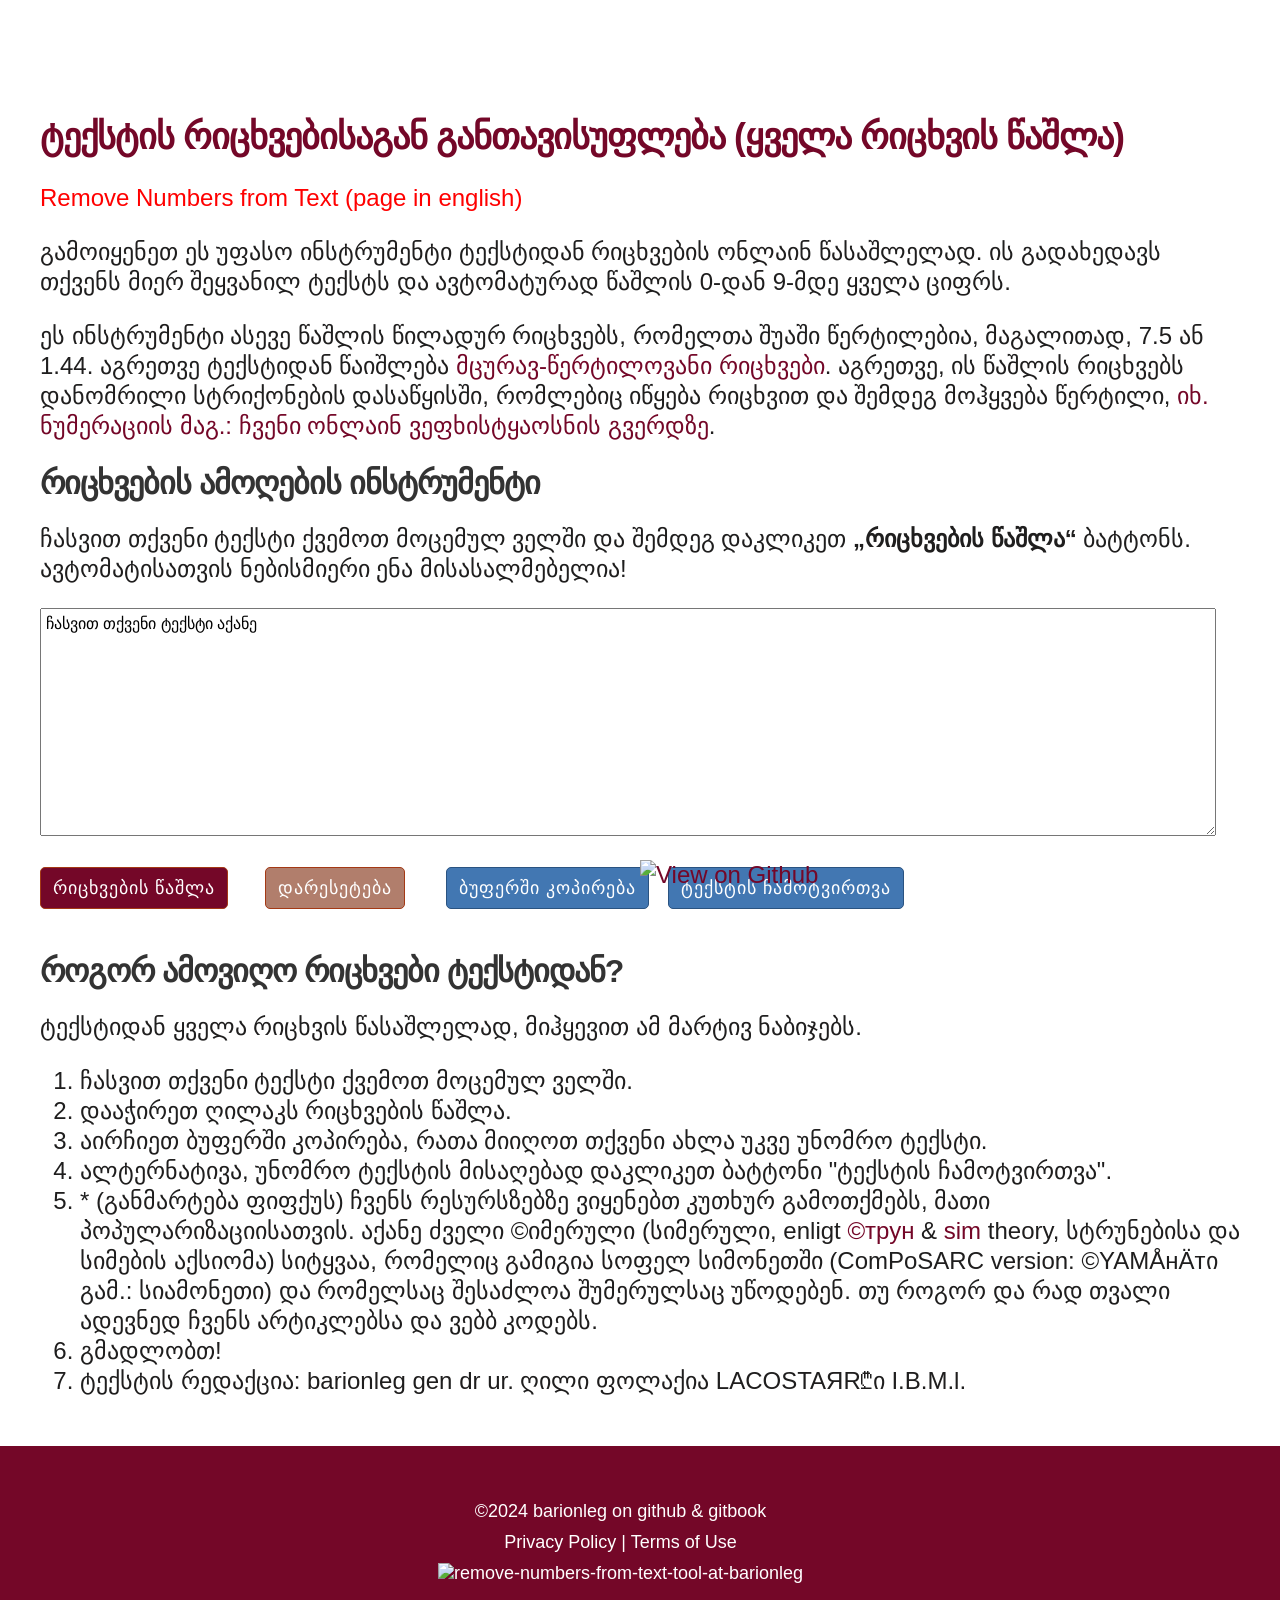
==== gindex.html @ f51fe660 "Create gindex.html" ====
<!DOCTYPE html>
<html lang="ka">

<head>
    <meta http-equiv="Content-Type" content="text/html; charset=UTF-8">
    <title>ტექსტიდან რიცხვების ამოღება (ყველა რიცხვის წაშლა)</title>
    <meta name="description" content="გამოიყენეთ ეს უფასო ონლაინ ვებ-აპლიკაცია ტექსტიდან რიცხვების წასაშლელად. ის განიხილავს თქვენს მიერ შეყვანილ ტექსტს და ავტომატურად წაშლის 0-დან 9-მდე ყველა ციფრს.">

    <meta name="robots" content="index,follow">
    <style>
        .capitalize {
            text-transform: capitalize;
        }
    </style>
    <meta name="viewport" content="initial-scale=1">
    <link rel="stylesheet" href="style.css" type="text/css" media="all">
    <link rel="icon" type="image/png" href="barionleg.png">
<style id="inline-css" type="text/css">
body{ color: ; }
h1, h2, h3, h4, h5, h6, .header { color: ; }
a{ transition: color .2s; color:  };
a:hover, a:focus, a:active { color: ; }
.frow h4{margin:0;}
</style>
    <meta property="og:title" content="ტექსტიდან რიცხვების ამოღება (ყველა რიცხვის წაშლა)">
    <meta property="og:type" content="არტიკლი">
    <meta property="og:url" content="./">
    <meta property="og:description" content="გამოიყენეთ ეს უფასო ონლაინ ვებ-აპლიკაცია ტექსტიდან რიცხვების წასაშლელად. ის განიხილავს თქვენს მიერ შეყვანილ ტექსტს და ავტომატურად წაშლის 0-დან 9-მდე ყველა ციფრს.">
    <meta property="og:site_name" content="ტექსტის ხელსაწყო">

</head>

<body>

    <div class="adthrive-placeholder-header" style="min-height:90px;"></div>
    <div id="content" class="pw">
        <h1>ტექსტის რიცხვებისაგან განთავისუფლება (ყველა რიცხვის წაშლა)</h1>
        <a href="index.html" style="color:#FF0000;"><p>Remove Numbers from Text (page in english)</p></a>		
        <p>გამოიყენეთ ეს უფასო ინსტრუმენტი ტექსტიდან რიცხვების ონლაინ წასაშლელად. ის გადახედავს თქვენს მიერ შეყვანილ ტექსტს და ავტომატურად წაშლის 0-დან 9-მდე ყველა ციფრს.</p>
        <p>ეს ინსტრუმენტი ასევე წაშლის წილადურ რიცხვებს, რომელთა შუაში წერტილებია, მაგალითად, 7.5 ან 1.44. აგრეთვე ტექსტიდან წაიშლება <a href="https://ka.wikipedia.org/wiki/მცურავი_წერტილის_არითმეტიკა" target="_blanc" />მცურავ-წერტილოვანი რიცხვები</a>. აგრეთვე, ის წაშლის რიცხვებს დანომრილი სტრიქონების დასაწყისში, რომლებიც იწყება რიცხვით და შემდეგ მოჰყვება წერტილი, <a href="https://aibolem.github.io/db/asia/mps/mps19.html#596" style="blue" target="_blanc" />იხ. ნუმერაციის მაგ.: ჩვენი ონლაინ ვეფხისტყაოსნის გვერდზე</a>.</p>

        <h2>რიცხვების ამოღების ინსტრუმენტი</h2>
        <p><label for="newText">ჩასვით თქვენი ტექსტი ქვემოთ მოცემულ ველში და შემდეგ დაკლიკეთ <strong>„რიცხვების წაშლა“ </strong> ბატტონს. ავტომატისათვის ნებისმიერი ენა მისასალმებელია!</label></p>
        <p><textarea id="newText" name="newText" rows="12" cols="36">ჩასვით თქვენი ტექსტი აქანე</textarea></p>
        <span style="white-space:nowrap;"><input type="button" name="remove-numbers" value="რიცხვების წაშლა" onclick="javascript:removeNumbers()" class="subbtn">
            <input type="button" name="clearText" id="clearText" value="დარესეტება" class="rstbtn"></span>
        <span style="white-space:nowrap;"><input type="button" name="copyClip" id="copyClip" value="ბუფერში კოპირება" class="actbtn" data-clipboard-target="#newText">
            <a href="https://barionleg.github.io/remove-numbers-from-text-tool/index.html" id="downloadFile" class="actbtn lnkbtn" download="barionleg_ის_ტექსტი_რიცხვების_გარეშე.txt">ტექსტის ჩამოტვირთვა</a></span>
        <p></p>
        <div id="tempText" name="tempText" rows="7" cols="7" class="leftField capitalize"></div>
        </form>

        <h2>როგორ ამოვიღო რიცხვები ტექსტიდან?</h2>
        <p>ტექსტიდან ყველა რიცხვის წასაშლელად, მიჰყევით ამ მარტივ ნაბიჯებს.</p>
        <ol>
            <li>ჩასვით თქვენი ტექსტი ქვემოთ მოცემულ ველში.</li>
            <li>დააჭირეთ ღილაკს რიცხვების წაშლა.</li>
            <li>აირჩიეთ ბუფერში კოპირება, რათა მიიღოთ თქვენი ახლა უკვე უნომრო ტექსტი.</li>
            <li>ალტერნატივა, უნომრო ტექსტის მისაღებად დაკლიკეთ ბატტონი "ტექსტის ჩამოტვირთვა".</li>	
            <li>* (განმარტება ფიფქუს) ჩვენს რესურსზებზე ვიყენებთ კუთხურ გამოთქმებს, მათი პოპულარიზაციისათვის. აქანე ძველი ©იმერული (სიმერული, enligt <a title="弦理論" href="https://ru.wikipedia.org/wiki/Теория_струн" rel="nofollow">©трун</a> & <a title="弦理論" href="https://ka.wikipedia.org/wiki/სიმების_თეორია" rel="nofollow">sim</a> theory, სტრუნებისა და სიმების აქსიომა) სიტყვაა, რომელიც გამიგია სოფელ სიმონეთში (ComPoSARC version: ©YAMÅнÄтი გამ.: სიამონეთი) და რომელსაც შესაძლოა შუმერულსაც უწოდებენ. თუ როგორ და რად თვალი ადევნედ ჩვენს არტიკლებსა და ვებბ კოდებს. </li>	
            <li>გმადლობთ!</li>
            <li>ტექსტის რედაქცია: barionleg gen dr ur. ღილი ფოლაქია LACOSTAЯR₾ი I.B.M.l.</li>			
        </ol>


    </div>
    <div id="ftr">
        <ul id="fmenu">
            <li><span id="copyright">©2024 barionleg on github & gitbook </span></li>
            <li><a title="プライバシーポリシー" href="https://barionleg.github.io/froide/プライバシーポリシー.html" rel="nofollow">Privacy Policy</a> | <a title="利用規約" href="https://barionleg.github.io/froide/利用規約.html" rel="nofollow">Terms of Use</a></li>
            <li><a href="https://georgien.fr" target="_blanc"><img src="barionleg.png" width="173" height="173" alt="remove-numbers-from-text-tool-at-barionleg" title="web tools"></a></li>
        </ul>
    </div>

    <script type="text/javascript" src="remove-numbers.js"></script>
    <script async="" type="text/javascript" src="geo-clipped.js"></script>
	
                <a href="https://github.com/barionleg/remove-numbers-from-text-tool/wiki" class="view-on-github" style="position: fixed;bottom: 10px;left: 50%;z-index: 9999;"> <img alt="View on Github" src="https://aibolem.github.io/kml/img/view-on-github.png" title="View on Github" width="164"> </a>

</body>

</html>
---- style.css ----
body {
    margin: 0;
    padding: 0;
    font-size: 24px;
    font-family: "Trebuchet MS", sans-serif;
    line-height: 30px;
    background: #fff;
    color: #1f1e1e
}

h1 {
    letter-spacing: -1px;
    font-size: 36px;
    line-height: 45px;
    font-family: "Trebuchet MS", sans-serif;
    color: #740728
}

h2,
h3,
h4,
h5 {
    letter-spacing: -1px;
    font-size: 32px;
    font-family: "Trebuchet MS", sans-serif;
    color: #333
}

h3,
h4,
h5 {
    font-size: 24px
}

input {
    font-size: 18px;
    padding: 3px
}

select {
    font-size: 18px;
    padding: 3px
}

#litype {
    margin-right: 24px
}

#headstatus {
    transform: scale(1.5, 1.5)
}

a:link {
    color: #740728;
    text-decoration: none
}

a:visited {
    color: #740728;
    text-decoration: none
}

a:active {
    color: #740728;
    text-decoration: none
}

a:hover {
    color: #2fcbe0;
    text-decoration: none
}

.lnkbtn {
    display: inline-block;
    line-height: 22px
}

a.lnkbtn,
a.lnkbtn:hover {
    color: #fff
}

#hdrWrapper {
    background: #740728;
    width: 100%;
    padding: 20px 0 0
}

#hdr {
    margin: 0 auto;
    height: 80px
}

#hdr img {
    display: inline-block;
    float: left
}

#nav {
    margin-top: 9px
}

#menu {
    list-style-type: none;
    margin: 11px 0 0;
    padding-left: 0;
    float: right
}

#menu li {
    padding-left: 39px;
    float: left;
    color: #000;
    font-size: 24px;
    font-family: "Trebuchet MS", sans-serif
}

a.mitems:active,
a.mitems:link,
a.mitems:visited {
    color: #fff;
    text-decoration: none
}

a.mitems:hover {
    color: #bcbcbc;
    text-decoration: none
}

#current {
    color: #bcbcbc
}

.tools.a {
    color: #2fcbe0
}

#solutions {
    margin: 0 auto;
    color: #fff;
    vertical-align: middle;
    font-size: 24px;
    padding-top: 70px
}

#solutions p {
    margin-bottom: 64px;
    text-shadow: 2px 2px 4px #000
}

a.wbox {
    border: 1px solid #fff;
    text-decoration: none;
    padding: 16px;
    color: #fff;
    font-size: 24px;
    color: #2fcbe0
}

a.wbox:hover {
    background: #000;
    color: #740728
}

#contentH {
    margin: 0 auto
}

#content {
    margin: 0 auto
}

.ftable {
    display: table;
    border-collapse: separate;
    border-spacing: 25px
}

.frow {
    display: table-row
}

.frow div {
    display: table-cell;
    border: 1px dashed #dfdfdf;
    padding: 10px 25px;
    border-radius: 6px;
    background: #fbf3ed;
    width: 50%
}

.tools {
    list-style-type: square;
    padding-left: 25px
}

.tools li {
    margin-bottom: 15px
}

#ftr {
    width: 100%;
    height: 420px;
    background: #740728;
    color: #fff;
    margin-top: 50px;
    text-align: center
}

#fmenu {
    list-style-type: none;
    margin: 0 auto;
    padding: 0;
    padding-top: 50px
}

#fmenu li {
    padding: 5px 39px 5px 0;
    color: #fff;
    font-size: 18px;
    line-height: 21px
}

#fmenu li a {
    color: #fff;
    text-decoration: none
}

#fmenu li a:hover {
    color: #fff;
    text-decoration: none
}

#copyright {
    font-size: 18px
}

.leftField {
    position: absolute;
    width: 100px;
    height: 100px;
    left: -10000px;
    overflow: hidden
}

#successMsg1,
#successMsg2,
#successMsg3 {
    color: red;
    padding-left: 20px;
    display: none;
    font-size: 16px
}

.pw {
    width: 1200px
}

.admbottom {
    margin-bottom: 15px;
    text-align: center
}

.admbottom2 {
    margin-bottom: 15px;
    text-align: center
}

.admbottom3 {
    margin-bottom: 15px;
    text-align: center
}

.adleft {
    box-sizing: border-box;
    width: auto;
    margin: 9px 12px 9px 0;
    float: left
}

.adright {
    box-sizing: border-box;
    width: auto;
    margin: 9px 0 9px 12px;
    float: right
}

.admtop {
    margin-top: 15px
}

.admtop2 {
    margin-top: 10px;
    margin-bottom: 5px;
    overflow: hidden;
    text-align: center
}

.admtop3 {
    margin-top: 10px;
    overflow: hidden;
    text-align: center
}

.n15 {
    margin-bottom: 15px
}

#tfsearch {
    height: 15px
}

#langTableCh {
    width: 100%;
    font-size: 18px
}

hr {
    margin: 15px 0;
    padding: 0;
    height: 1px;
    background-color: #ea6f15;
    border: none
}

.fleft {
    float: left;
    padding: 5px 10px 5px 0
}

.fright {
    float: right;
    padding: 5px 0 5px 10px
}

.code {
    color: #031f0c;
    padding: 20px 10px;
    border-top: 2px dotted #ccc;
    border-bottom: 2px dotted #ccc
}

.cmt {
    color: #063
}

form,
form h2 {
    margin: 0;
    padding: 0
}

.online-tools {
    margin: 0 0 20px;
    padding: 20px;
    border: 1px dashed #999;
    background-color: #fbf3ed;
    clear: both;
    border-radius: 12px
}

textarea {
    width: 97%;
    margin: 0;
    padding: 5px;
    font-family: Arial, Verdana, sans-serif;
    font-size: 16px
}

.actbtn,
.frmbtn {
    padding: 6px 9px;
    font-size: 15px
}

.socialShareBar {
    margin: 5px 0 20px
}

.frmbtn,
.subbtn {
    margin: 0 0 20px
}

.frmbtn {
    color: #069;
    cursor: pointer
}

.rstbtn,
.subbtn {
    padding: 9px 12px;
    font-size: 18px;
    letter-spacing: 1px;
    cursor: pointer;
    color: #fff
}

.subbtn {
    background-color: #740728;
    border: 1px solid #a43915;
    border-radius: 5px
}

.subbtn:hover {
    background-color: #ae370f
}

.rstbtn {
    margin: 0 35px 20px 30px;
    background-color: #b17e6c;
    border: 1px solid #a43915;
    border-radius: 5px
}

.rstbtn:hover {
    background-color: #88685c
}

.actbtn {
    margin: 0 12px 20px 0;
    padding: 9px 12px;
    font-size: 18px;
    color: #fff;
    cursor: pointer;
    background-color: #4277b2;
    border: 1px solid #2a5381;
    border-radius: 5px;
    letter-spacing: 1px
}

.actbtn:hover {
    background-color: #5d9de4
}

button {
    cursor: pointer;
    border-radius: 5px
}

.resp-sharing-button__icon,
.resp-sharing-button__link {
    display: inline-block
}

.resp-sharing-button__link {
    text-decoration: none !important;
    color: #fff !important;
    margin: 4px
}

.resp-sharing-button {
    border-radius: 5px;
    transition: 25ms ease-out;
    padding: 7px 8px 4px 6px;
    font-family: Arial, sans-serif
}

.resp-sharing-button__icon svg {
    width: 12px;
    height: 12px;
    margin-right: 6px
}

.resp-sharing-button--small svg {
    margin: 0;
    vertical-align: middle
}

.resp-sharing-button__icon {
    stroke: #fff;
    fill: none
}

.resp-sharing-button__icon--solid,
.resp-sharing-button__icon--solidcircle {
    fill: #fff;
    stroke: none
}

.resp-sharing-button--twitter {
    background-color: #55acee
}

.resp-sharing-button--twitter:hover {
    background-color: #2795e9
}

.resp-sharing-button--pinterest {
    background-color: #bd081c
}

.resp-sharing-button--pinterest:hover {
    background-color: #8c0615
}

.resp-sharing-button--facebook {
    background-color: #3b5998;
    border-color: #3b5998
}

.resp-sharing-button--facebook:hover {
    background-color: #2d4373
}

.resp-sharing-button--tumblr {
    background-color: #35465c
}

.resp-sharing-button--tumblr:hover {
    background-color: #222d3c
}

.resp-sharing-button--google {
    background-color: #dd4b39
}

.resp-sharing-button--google:hover {
    background-color: #c23321
}

.resp-sharing-button--facebook:active,
.resp-sharing-button--facebook:hover {
    background-color: #2d4373;
    border-color: #2d4373
}

.resp-sharing-button--twitter {
    border-color: #55acee
}

.resp-sharing-button--twitter:active,
.resp-sharing-button--twitter:hover {
    background-color: #2795e9;
    border-color: #2795e9
}

.resp-sharing-button--google {
    border-color: #dd4b39
}

.resp-sharing-button--google:active,
.resp-sharing-button--google:hover {
    background-color: #c23321;
    border-color: #c23321
}

.resp-sharing-button--tumblr {
    border-color: #35465c
}

.resp-sharing-button--tumblr:active,
.resp-sharing-button--tumblr:hover {
    background-color: #222d3c;
    border-color: #222d3c
}

.resp-sharing-button--pinterest {
    border-color: #bd081c
}

.resp-sharing-button--pinterest:active,
.resp-sharing-button--pinterest:hover {
    background-color: #8c0615;
    border-color: #8c0615
}

.mhide {
    display: block
}

.dhide {
    display: none
}

.ahide {
    display: none
}

#thide {
    display: none
}

#wordListNew span {
    font-size: 32px;
    background-color: #ff9;
    padding: 15px;
    margin: 10px;
    border-right: 1px solid #c5c3c3;
    border-bottom: 1px solid #c5c3c3;
    display: inline-block
}

#wordListNew span:hover {
    background-color: #dedede;
    cursor: pointer
}

#bestWords {
    box-sizing: border-box;
    padding: 15px;
    border: 1px #000 dashed;
    border-radius: 12px;
    background-color: #fbf3ed;
    min-height: 240px;
    overflow-y: auto;
    margin-bottom: 20px
}

#wordPenNew span {
    box-sizing: border-box;
    background-color: #ff9;
    padding: 6px 12px;
    margin: 6px;
    border-right: 1px solid #c5c3c3;
    border-bottom: 1px solid #c5c3c3;
    display: inline-block
}

.onlineToolsW dt {
    box-sizing: border-box;
    font-size: 24px;
    background-color: #ff9;
    padding: 10px;
    margin: 10px;
    border-right: 1px solid #c5c3c3;
    border-bottom: 1px solid #c5c3c3;
    display: inline-block
}

dt {
    float: left;
    display: inline-block
}

.screenMsg {
    padding-left: 5px;
    color: #666;
    text-align: center
}

.moveOff {
    position: absolute;
    width: 100px;
    left: -1000px;
    overflow: hidden
}

.mTop {
    margin-top: 20px
}

.mBot {
    margin-bottom: 20px
}

.flat {
    margin: 0;
    padding: 0
}

.flatish {
    margin: 0;
    padding: 5px 0
}

@media screen and (max-width: 1240px) {
    .pw {
        width: 900px
    }

    .ftable {
        border-spacing: 20px
    }

    .mhide {
        display: block
    }

    #wordListNew span {
        font-size: 24px
    }
}

@media screen and (max-width: 930px) {
    .pw {
        width: 800px
    }

    #hdr img {
        display: block;
        float: none;
        margin: 0 auto;
        padding-bottom: 12px
    }

    #menu {
        float: none;
        margin: 0 auto
    }

    #menu li {
        float: none;
        border-top: 1px solid #dedede;
        padding: 15px 0
    }

    #hdrWrapper {
        position: relative
    }

    #hdr {
        height: auto
    }

    .ftable {
        border-spacing: 15px
    }

    #content {
        margin-top: 160px
    }

    .mhide {
        display: block
    }
}

@media screen and (max-width: 830px) {
    body {
        font-size: 21px;
        line-height: 27px
    }

    h1,
    h2,
    h3,
    h4,
    h5 {
        font-size: 24px;
        line-height: 30px
    }

    .pw {
        width: 96%
    }

    #lco,
    #rco {
        float: none;
        width: 100%
    }

    #hdr img {
        display: block;
        float: none;
        margin: 0 auto;
        padding-bottom: 12px
    }

    #menu {
        float: none;
        margin: 0 auto
    }

    #menu li {
        float: none;
        border-top: 1px solid #dedede;
        padding: 15px 0
    }

    #hdrWrapper {
        position: relative
    }

    #hdr {
        height: auto
    }

    .ftable,
    .frow,
    .frow div {
        display: block
    }

    .frow div {
        float: none;
        width: 100%;
        box-sizing: border-box;
        margin-bottom: 15px
    }

    #content {
        margin-top: 10px
    }

    .mhide {
        display: none
    }
}

@media screen and (max-width: 700px) {
    .admtop2 {
        display: none
    }

    .admbottom2 {
        display: none
    }

    .adleft {
        float: none;
        margin: 5px 0;
        width: 100%;
        overflow: hidden
    }

    .adright {
        float: none;
        margin: 5px 0;
        width: 100%;
        overflow: hidden
    }

    .mhide {
        display: none
    }
}
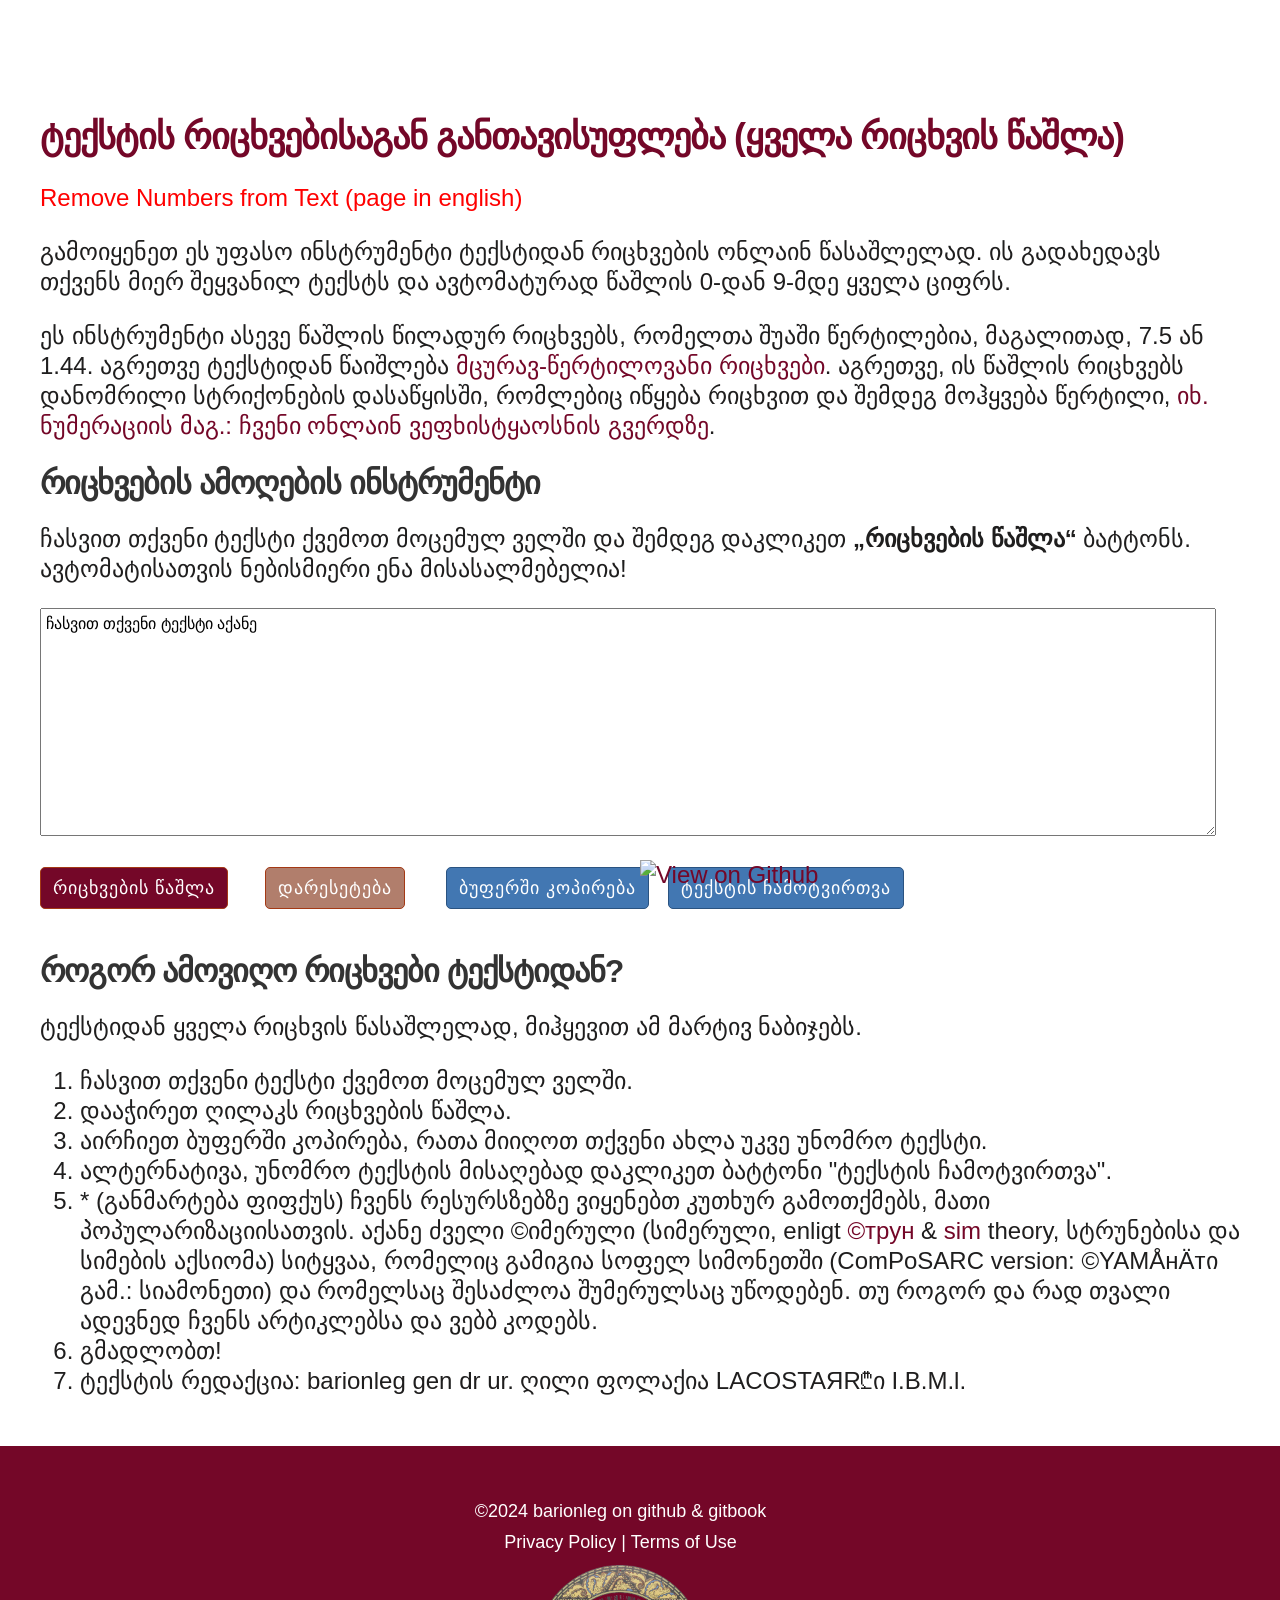
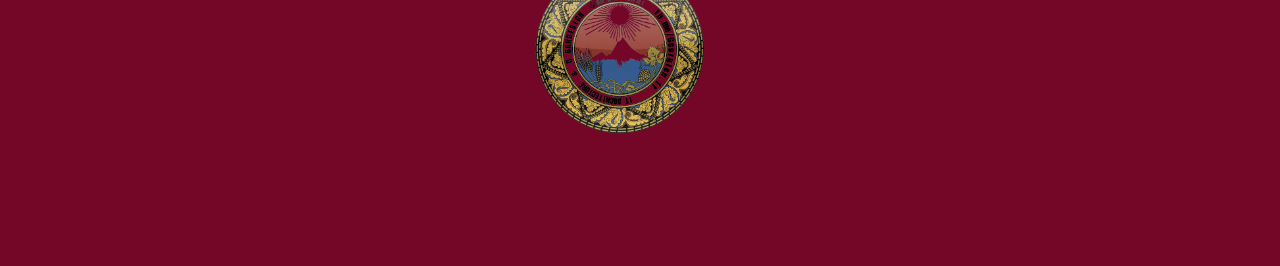
==== commit 11d8998a: "Update gindex.html" ====
--- a/gindex.html
+++ b/gindex.html
@@ -14,7 +14,7 @@
     </style>
     <meta name="viewport" content="initial-scale=1">
     <link rel="stylesheet" href="style.css" type="text/css" media="all">
-    <link rel="icon" type="image/png" href="barionleg.png">
+    <link rel="SHORTCUT ICON" href="barionleg.png">
 <style id="inline-css" type="text/css">
 body{ color: ; }
 h1, h2, h3, h4, h5, h6, .header { color: ; }
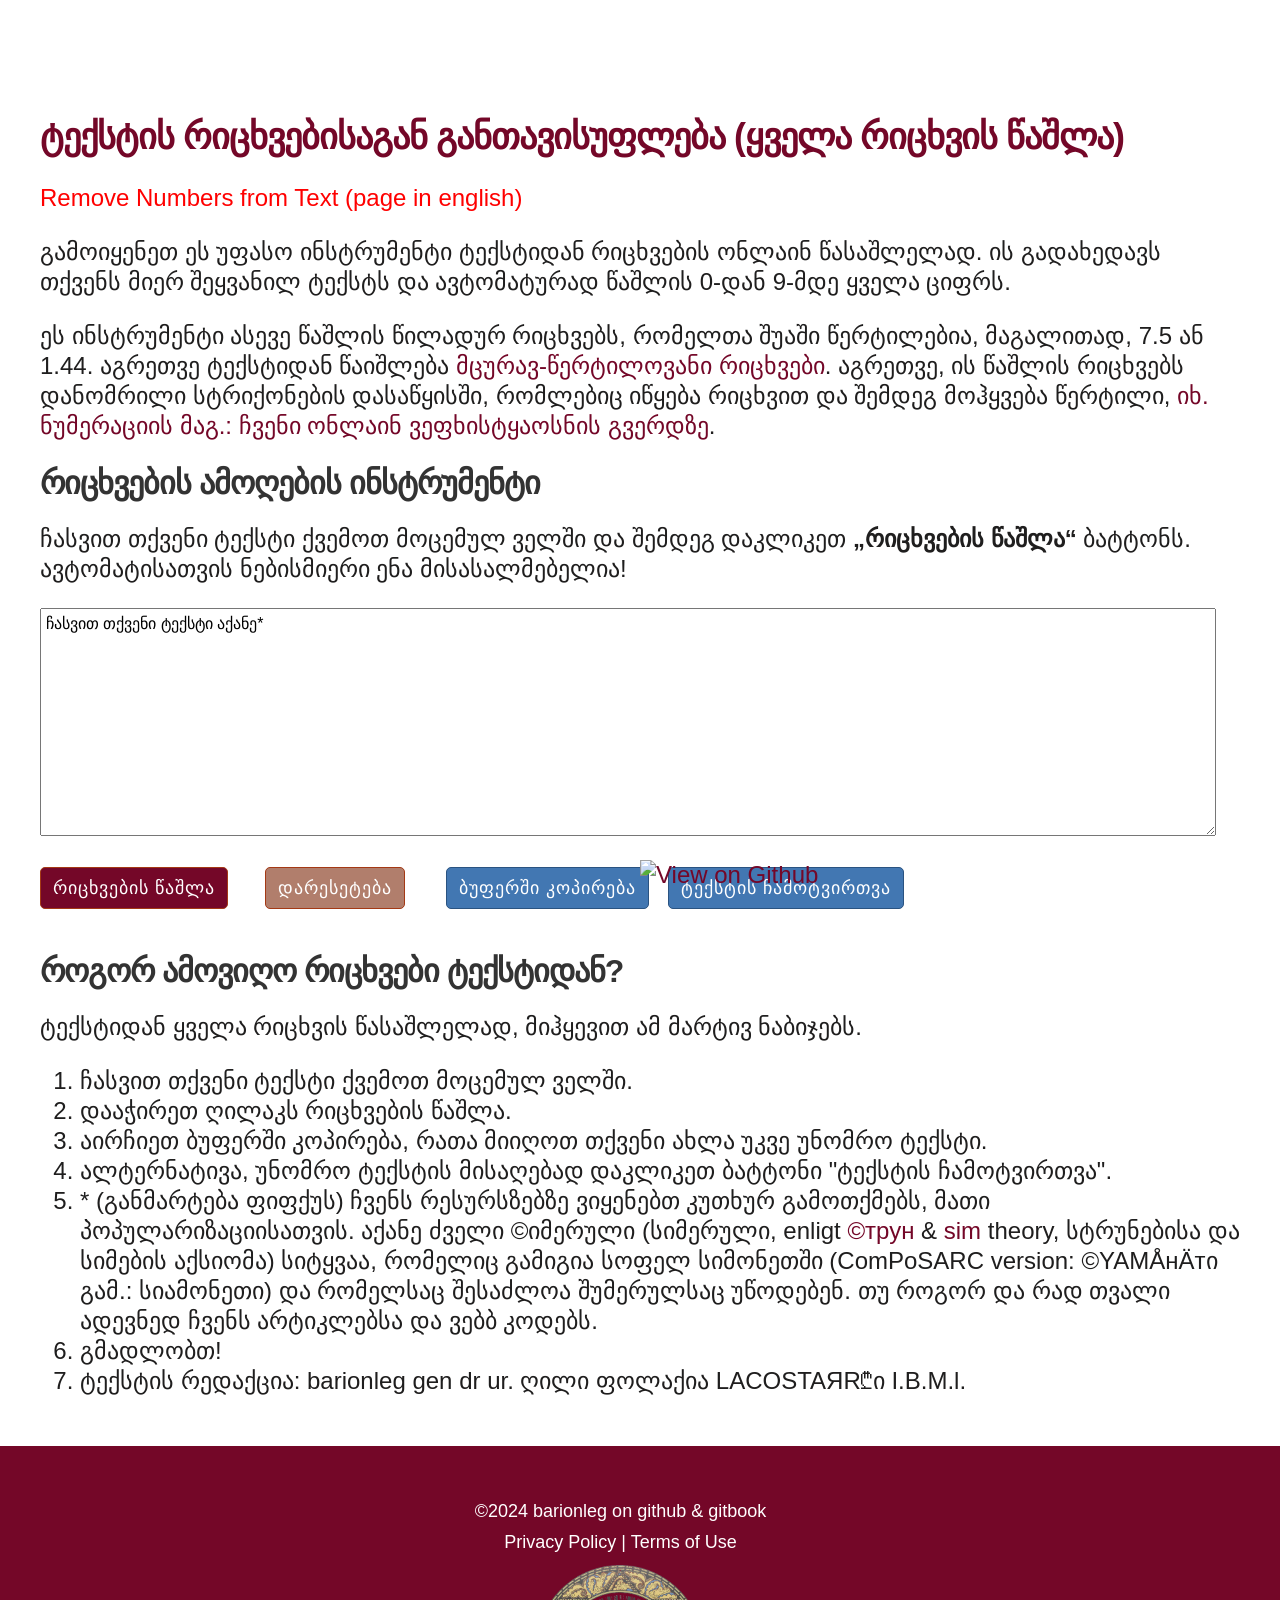
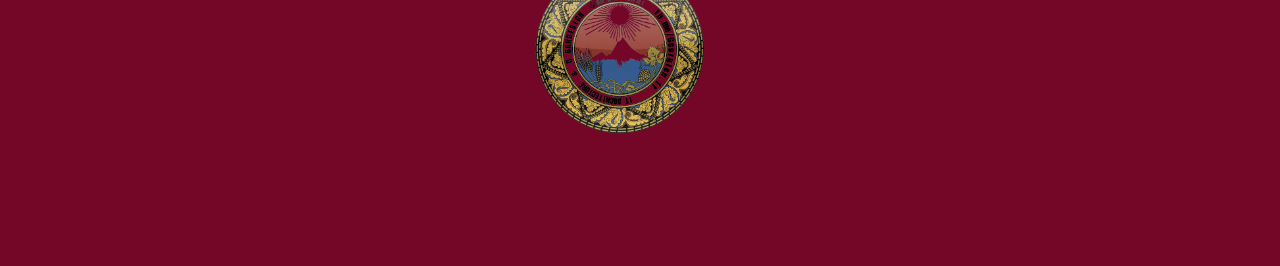
==== commit c84787f3: "Update gindex.html" ====
--- a/gindex.html
+++ b/gindex.html
@@ -15,13 +15,38 @@
     <meta name="viewport" content="initial-scale=1">
     <link rel="stylesheet" href="style.css" type="text/css" media="all">
     <link rel="SHORTCUT ICON" href="barionleg.png">
-<style id="inline-css" type="text/css">
-body{ color: ; }
-h1, h2, h3, h4, h5, h6, .header { color: ; }
-a{ transition: color .2s; color:  };
-a:hover, a:focus, a:active { color: ; }
-.frow h4{margin:0;}
-</style>
+    <style id="inline-css" type="text/css">
+        body {
+            color: ;
+        }
+
+        h1,
+        h2,
+        h3,
+        h4,
+        h5,
+        h6,
+        .header {
+            color: ;
+        }
+
+        a {
+            transition: color .2s;
+            color:
+        }
+
+        ;
+
+        a:hover,
+        a:focus,
+        a:active {
+            color: ;
+        }
+
+        .frow h4 {
+            margin: 0;
+        }
+    </style>
     <meta property="og:title" content="ტექსტიდან რიცხვების ამოღება (ყველა რიცხვის წაშლა)">
     <meta property="og:type" content="არტიკლი">
     <meta property="og:url" content="./">
@@ -35,13 +60,15 @@
     <div class="adthrive-placeholder-header" style="min-height:90px;"></div>
     <div id="content" class="pw">
         <h1>ტექსტის რიცხვებისაგან განთავისუფლება (ყველა რიცხვის წაშლა)</h1>
-        <a href="index.html" style="color:#FF0000;"><p>Remove Numbers from Text (page in english)</p></a>		
+        <a href="index.html" style="color:#FF0000;">
+            <p>Remove Numbers from Text (page in english)</p>
+        </a>
         <p>გამოიყენეთ ეს უფასო ინსტრუმენტი ტექსტიდან რიცხვების ონლაინ წასაშლელად. ის გადახედავს თქვენს მიერ შეყვანილ ტექსტს და ავტომატურად წაშლის 0-დან 9-მდე ყველა ციფრს.</p>
         <p>ეს ინსტრუმენტი ასევე წაშლის წილადურ რიცხვებს, რომელთა შუაში წერტილებია, მაგალითად, 7.5 ან 1.44. აგრეთვე ტექსტიდან წაიშლება <a href="https://ka.wikipedia.org/wiki/მცურავი_წერტილის_არითმეტიკა" target="_blanc" />მცურავ-წერტილოვანი რიცხვები</a>. აგრეთვე, ის წაშლის რიცხვებს დანომრილი სტრიქონების დასაწყისში, რომლებიც იწყება რიცხვით და შემდეგ მოჰყვება წერტილი, <a href="https://aibolem.github.io/db/asia/mps/mps19.html#596" style="blue" target="_blanc" />იხ. ნუმერაციის მაგ.: ჩვენი ონლაინ ვეფხისტყაოსნის გვერდზე</a>.</p>
 
         <h2>რიცხვების ამოღების ინსტრუმენტი</h2>
         <p><label for="newText">ჩასვით თქვენი ტექსტი ქვემოთ მოცემულ ველში და შემდეგ დაკლიკეთ <strong>„რიცხვების წაშლა“ </strong> ბატტონს. ავტომატისათვის ნებისმიერი ენა მისასალმებელია!</label></p>
-        <p><textarea id="newText" name="newText" rows="12" cols="36">ჩასვით თქვენი ტექსტი აქანე</textarea></p>
+        <p><textarea id="newText" name="newText" rows="12" cols="36">ჩასვით თქვენი ტექსტი აქანე*</textarea></p>
         <span style="white-space:nowrap;"><input type="button" name="remove-numbers" value="რიცხვების წაშლა" onclick="javascript:removeNumbers()" class="subbtn">
             <input type="button" name="clearText" id="clearText" value="დარესეტება" class="rstbtn"></span>
         <span style="white-space:nowrap;"><input type="button" name="copyClip" id="copyClip" value="ბუფერში კოპირება" class="actbtn" data-clipboard-target="#newText">
@@ -56,10 +83,10 @@
             <li>ჩასვით თქვენი ტექსტი ქვემოთ მოცემულ ველში.</li>
             <li>დააჭირეთ ღილაკს რიცხვების წაშლა.</li>
             <li>აირჩიეთ ბუფერში კოპირება, რათა მიიღოთ თქვენი ახლა უკვე უნომრო ტექსტი.</li>
-            <li>ალტერნატივა, უნომრო ტექსტის მისაღებად დაკლიკეთ ბატტონი "ტექსტის ჩამოტვირთვა".</li>	
-            <li>* (განმარტება ფიფქუს) ჩვენს რესურსზებზე ვიყენებთ კუთხურ გამოთქმებს, მათი პოპულარიზაციისათვის. აქანე ძველი ©იმერული (სიმერული, enligt <a title="弦理論" href="https://ru.wikipedia.org/wiki/Теория_струн" rel="nofollow">©трун</a> & <a title="弦理論" href="https://ka.wikipedia.org/wiki/სიმების_თეორია" rel="nofollow">sim</a> theory, სტრუნებისა და სიმების აქსიომა) სიტყვაა, რომელიც გამიგია სოფელ სიმონეთში (ComPoSARC version: ©YAMÅнÄтი გამ.: სიამონეთი) და რომელსაც შესაძლოა შუმერულსაც უწოდებენ. თუ როგორ და რად თვალი ადევნედ ჩვენს არტიკლებსა და ვებბ კოდებს. </li>	
+            <li>ალტერნატივა, უნომრო ტექსტის მისაღებად დაკლიკეთ ბატტონი "ტექსტის ჩამოტვირთვა".</li>
+            <li>* (განმარტება ფიფქუს) ჩვენს რესურსზებზე ვიყენებთ კუთხურ გამოთქმებს, მათი პოპულარიზაციისათვის. აქანე ძველი ©იმერული (სიმერული, enligt <a title="弦理論" href="https://ru.wikipedia.org/wiki/Теория_струн" rel="nofollow">©трун</a> & <a title="弦理論" href="https://ka.wikipedia.org/wiki/სიმების_თეორია" rel="nofollow">sim</a> theory, სტრუნებისა და სიმების აქსიომა) სიტყვაა, რომელიც გამიგია სოფელ სიმონეთში (ComPoSARC version: ©YAMÅнÄтი გამ.: სიამონეთი) და რომელსაც შესაძლოა შუმერულსაც უწოდებენ. თუ როგორ და რად თვალი ადევნედ ჩვენს არტიკლებსა და ვებბ კოდებს. </li>
             <li>გმადლობთ!</li>
-            <li>ტექსტის რედაქცია: barionleg gen dr ur. ღილი ფოლაქია LACOSTAЯR₾ი I.B.M.l.</li>			
+            <li>ტექსტის რედაქცია: barionleg gen dr ur. ღილი ფოლაქია LACOSTAЯR₾ი I.B.M.l.</li>
         </ol>
 
 
@@ -74,8 +101,8 @@
 
     <script type="text/javascript" src="remove-numbers.js"></script>
     <script async="" type="text/javascript" src="geo-clipped.js"></script>
-	
-                <a href="https://github.com/barionleg/remove-numbers-from-text-tool/wiki" class="view-on-github" style="position: fixed;bottom: 10px;left: 50%;z-index: 9999;"> <img alt="View on Github" src="https://aibolem.github.io/kml/img/view-on-github.png" title="View on Github" width="164"> </a>
+
+    <a href="https://github.com/barionleg/remove-numbers-from-text-tool/wiki" class="view-on-github" style="position: fixed;bottom: 10px;left: 50%;z-index: 9999;"> <img alt="View on Github" src="https://aibolem.github.io/kml/img/view-on-github.png" title="View on Github" width="164"> </a>
 
 </body>
 
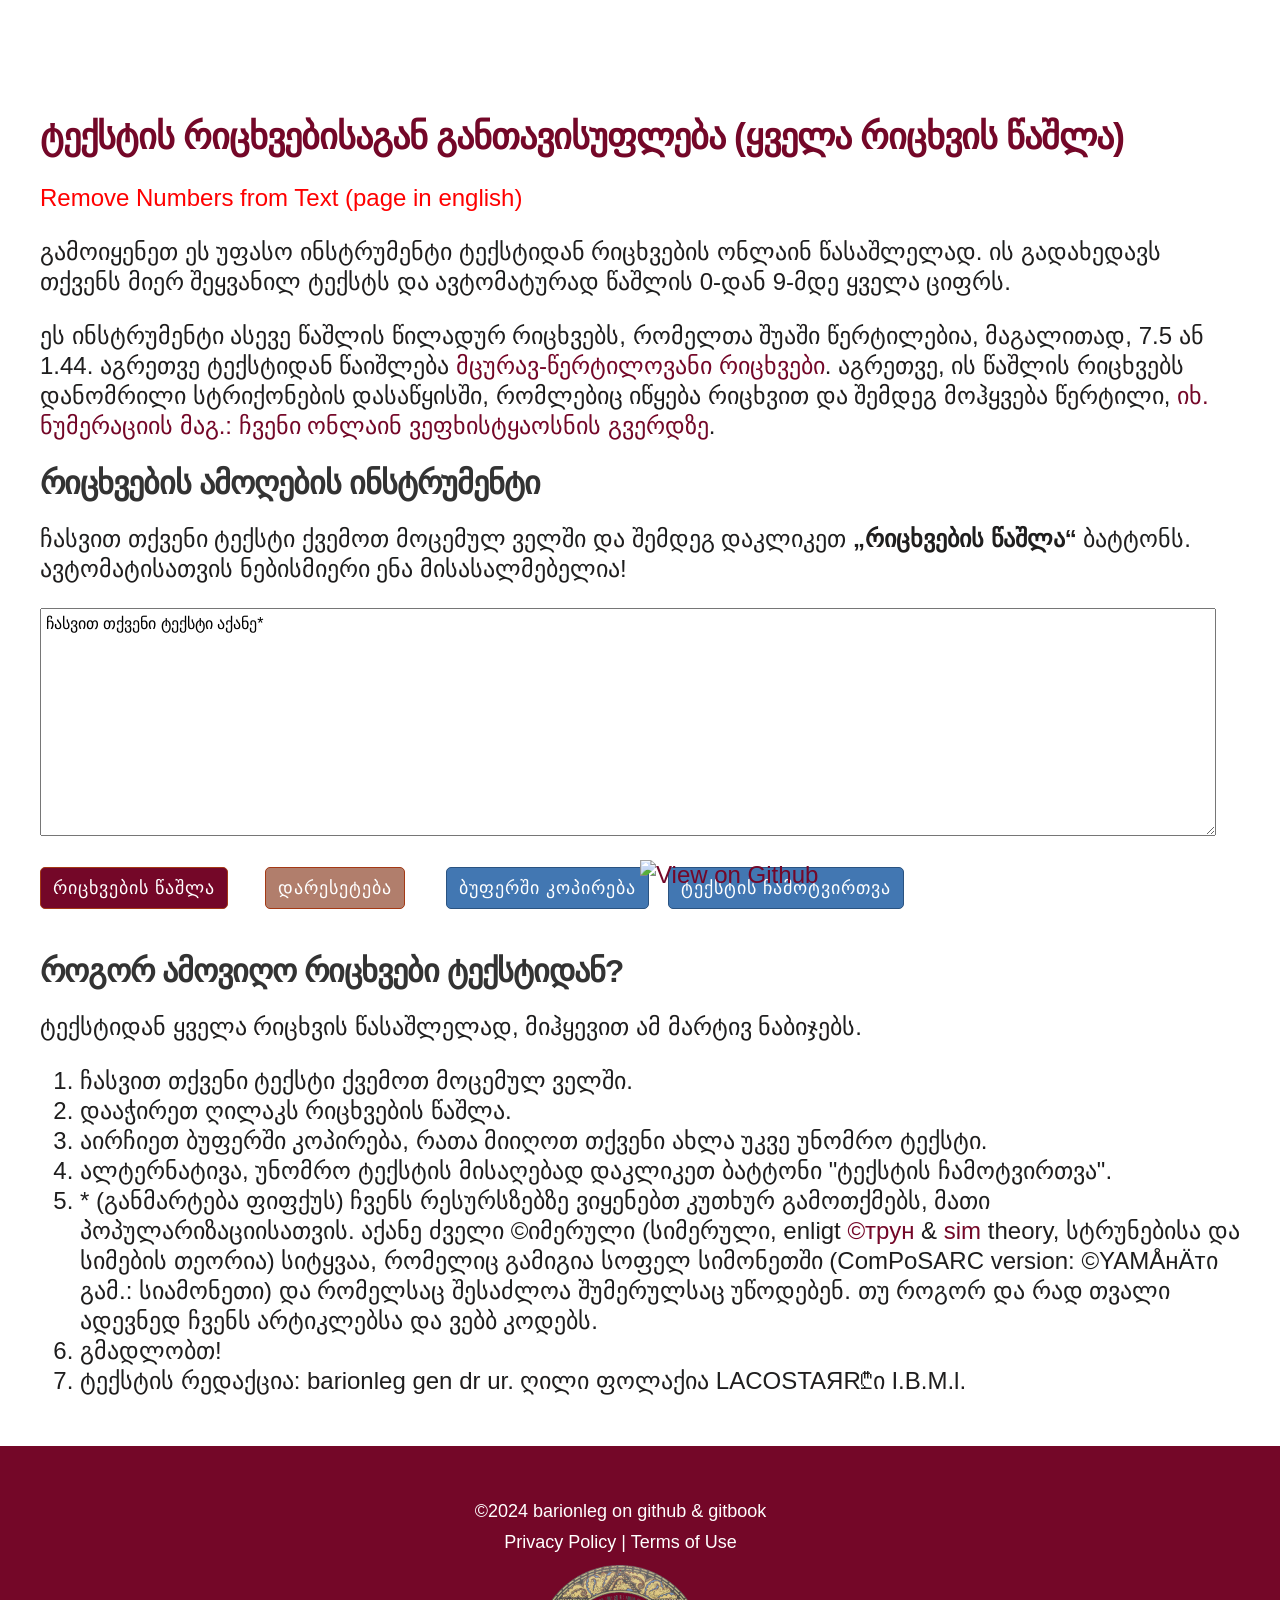
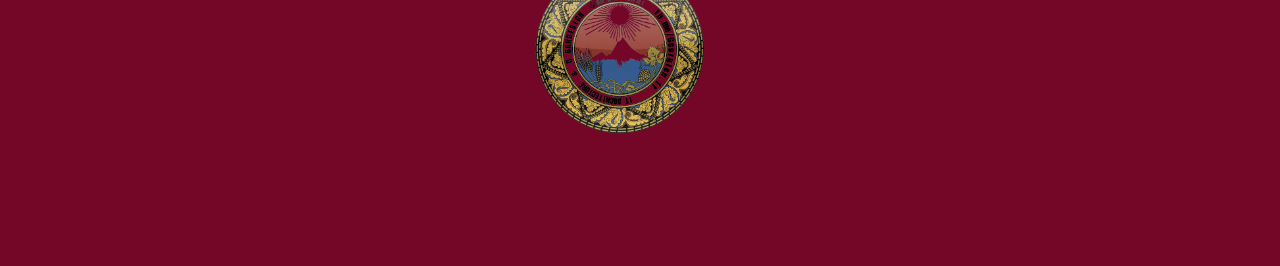
==== commit f8835475: "Update gindex.html" ====
--- a/gindex.html
+++ b/gindex.html
@@ -84,7 +84,7 @@
             <li>დააჭირეთ ღილაკს რიცხვების წაშლა.</li>
             <li>აირჩიეთ ბუფერში კოპირება, რათა მიიღოთ თქვენი ახლა უკვე უნომრო ტექსტი.</li>
             <li>ალტერნატივა, უნომრო ტექსტის მისაღებად დაკლიკეთ ბატტონი "ტექსტის ჩამოტვირთვა".</li>
-            <li>* (განმარტება ფიფქუს) ჩვენს რესურსზებზე ვიყენებთ კუთხურ გამოთქმებს, მათი პოპულარიზაციისათვის. აქანე ძველი ©იმერული (სიმერული, enligt <a title="弦理論" href="https://ru.wikipedia.org/wiki/Теория_струн" rel="nofollow">©трун</a> & <a title="弦理論" href="https://ka.wikipedia.org/wiki/სიმების_თეორია" rel="nofollow">sim</a> theory, სტრუნებისა და სიმების აქსიომა) სიტყვაა, რომელიც გამიგია სოფელ სიმონეთში (ComPoSARC version: ©YAMÅнÄтი გამ.: სიამონეთი) და რომელსაც შესაძლოა შუმერულსაც უწოდებენ. თუ როგორ და რად თვალი ადევნედ ჩვენს არტიკლებსა და ვებბ კოდებს. </li>
+            <li>* (განმარტება ფიფქუს) ჩვენს რესურსზებზე ვიყენებთ კუთხურ გამოთქმებს, მათი პოპულარიზაციისათვის. აქანე ძველი ©იმერული (სიმერული, enligt <a title="弦理論" href="https://ru.wikipedia.org/wiki/Теория_струн" rel="nofollow">©трун</a> & <a title="弦理論" href="https://ka.wikipedia.org/wiki/სიმების_თეორია" rel="nofollow">sim</a> theory, სტრუნებისა და სიმების თეორია) სიტყვაა, რომელიც გამიგია სოფელ სიმონეთში (ComPoSARC version: ©YAMÅнÄтი გამ.: სიამონეთი) და რომელსაც შესაძლოა შუმერულსაც უწოდებენ. თუ როგორ და რად თვალი ადევნედ ჩვენს არტიკლებსა და ვებბ კოდებს. </li>
             <li>გმადლობთ!</li>
             <li>ტექსტის რედაქცია: barionleg gen dr ur. ღილი ფოლაქია LACOSTAЯR₾ი I.B.M.l.</li>
         </ol>
